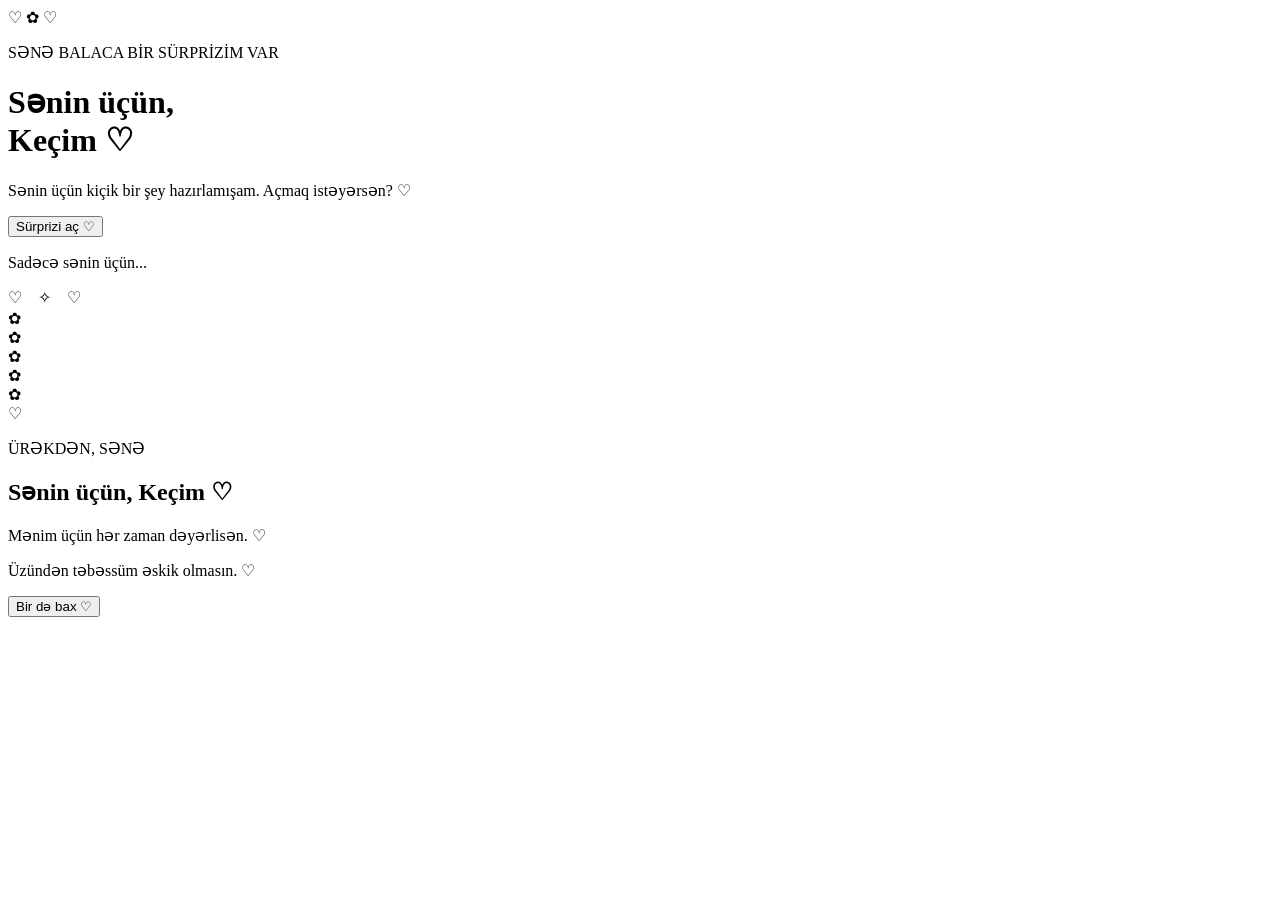
==== index.html @ e28e0ab4 "Create index.html" ====
<!DOCTYPE html>
<html lang="az">
<head>
  <meta charset="UTF-8">
  <meta name="viewport" content="width=device-width, initial-scale=1.0">
  <meta name="theme-color" content="#fff0f5">
  <title>Sənin üçün, Keçim ♡</title>
  <link rel="stylesheet" href="style.css">
</head>
<body>

  <main class="container" id="intro">
    <div class="little-hearts">♡ ✿ ♡</div>

    <p class="subtitle">SƏNƏ BALACA BİR SÜRPRİZİM VAR</p>

    <h1>Sənin üçün,<br>
      <span>Keçim ♡</span>
    </h1>

    <p class="description">
      Sənin üçün kiçik bir şey hazırlamışam.
      Açmaq istəyərsən? ♡
    </p>

    <button id="openButton">Sürprizi aç ♡</button>

    <p class="small-text">Sadəcə sənin üçün...</p>
  </main>

  <main class="gift hidden" id="gift">
    <div class="hearts">♡　✧　♡</div>

    <div class="bouquet" aria-label="Çəhrayı gül buketi">
      <div class="flower f1">✿</div>
      <div class="flower f2">✿</div>
      <div class="flower f3">✿</div>
      <div class="flower f4">✿</div>
      <div class="flower f5">✿</div>

      <div class="leaf l1"></div>
      <div class="leaf l2"></div>
      <div class="leaf l3"></div>

      <div class="stems"></div>
      <div class="paper"></div>
      <div class="bow">♡</div>
    </div>

    <p class="subtitle">ÜRƏKDƏN, SƏNƏ</p>

    <h2>Sənin üçün, Keçim ♡</h2>

    <div class="letter">
      <p>Mənim üçün hər zaman dəyərlisən. ♡</p>
    </div>

    <p class="ending">Üzündən təbəssüm əskik olmasın. ♡</p>

    <button id="backButton" class="secondary">
      Bir də bax ♡
    </button>
  </main>

  <div id="heartsLayer" aria-hidden="true"></div>

  <script src="script.js"></script>
</body>
</html>
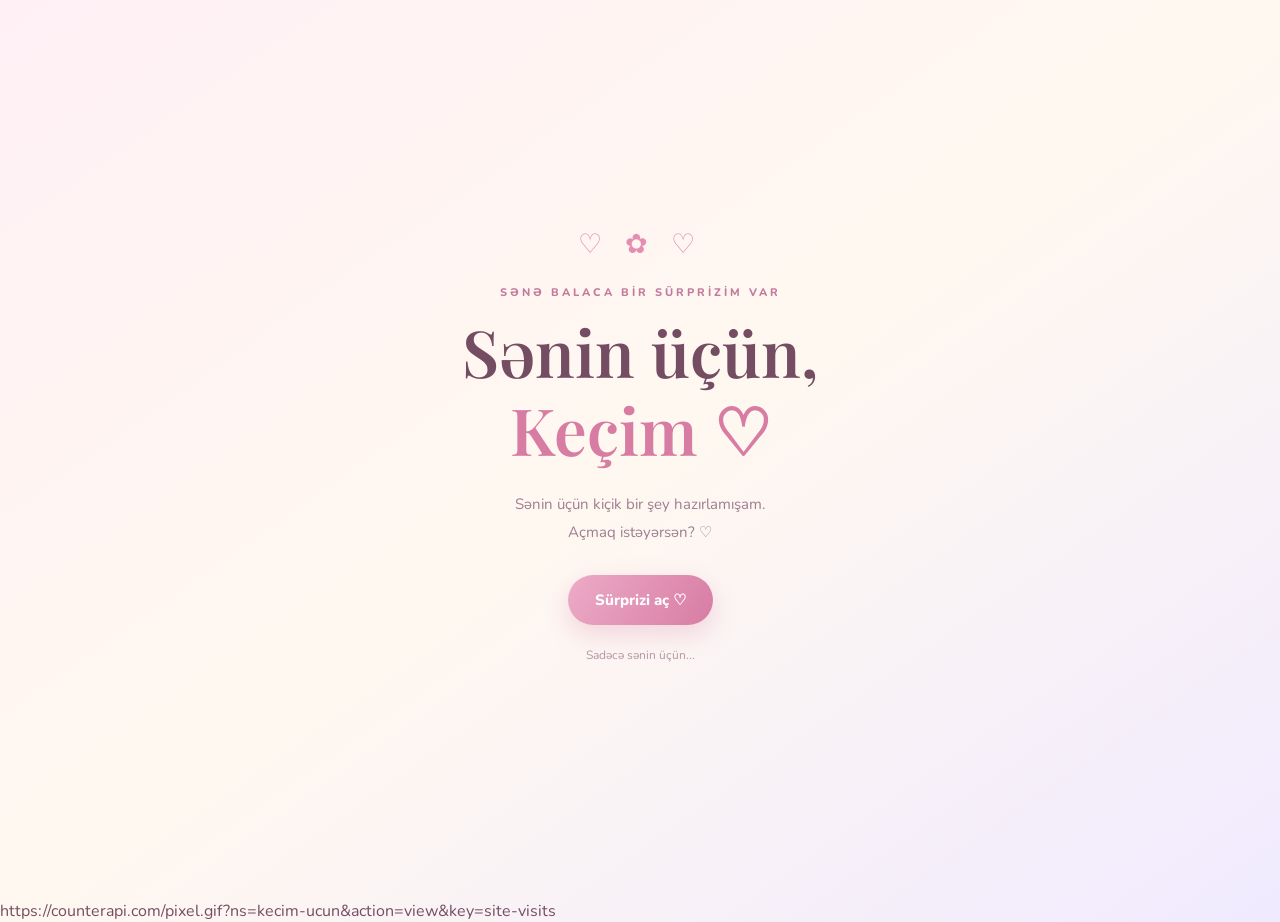
==== commit f7b7ef7c: "Update index.html" ====
--- a/index.html
+++ b/index.html
@@ -66,5 +66,6 @@
   <div id="heartsLayer" aria-hidden="true"></div>
 
   <script src="script.js"></script>
+  https://counterapi.com/pixel.gif?ns=kecim-ucun&action=view&key=site-visits
 </body>
 </html>
--- a/style.css
+++ b/style.css
@@ -0,0 +1,320 @@
+
+@import url('https://fonts.googleapis.com/css2?family=Playfair+Display:wght@500;600;700&family=Nunito:wght@400;600;700;800&display=swap');
+
+* {
+  box-sizing: border-box;
+}
+
+body {
+  margin: 0;
+  min-height: 100vh;
+  font-family: 'Nunito', sans-serif;
+  color: #754d63;
+  background: linear-gradient(145deg, #fff0f5, #fff8f0, #f0eaff);
+  overflow-x: hidden;
+}
+
+.container,
+.gift {
+  min-height: 100vh;
+  width: 100%;
+  padding: 35px 22px;
+  display: flex;
+  flex-direction: column;
+  justify-content: center;
+  align-items: center;
+  text-align: center;
+}
+
+.container {
+  animation: appear 1s ease both;
+}
+
+.little-hearts,
+.hearts {
+  color: #e58eb2;
+  font-size: 27px;
+  letter-spacing: 8px;
+  animation: float 2.5s ease-in-out infinite;
+}
+
+.subtitle {
+  margin: 22px 0 12px;
+  color: #c27b9d;
+  font-size: 11px;
+  font-weight: 800;
+  letter-spacing: 3px;
+}
+
+h1,
+h2 {
+  font-family: 'Playfair Display', Georgia, serif;
+  font-weight: 600;
+}
+
+h1 {
+  margin: 0;
+  font-size: clamp(43px, 11vw, 65px);
+  line-height: 1.2;
+}
+
+h1 span {
+  color: #d77da3;
+}
+
+.description {
+  max-width: 300px;
+  margin: 22px 0 28px;
+  color: #9d7e90;
+  font-size: 15px;
+  line-height: 1.9;
+}
+
+button {
+  border: none;
+  padding: 15px 27px;
+  border-radius: 50px;
+  color: white;
+  background: linear-gradient(120deg, #edabc7, #d77ca4);
+  box-shadow: 0 9px 24px #d77ca447;
+  font-family: inherit;
+  font-size: 15px;
+  font-weight: 800;
+  cursor: pointer;
+  transition: transform 0.25s, box-shadow 0.25s;
+}
+
+button:active {
+  transform: scale(0.96);
+}
+
+button:focus-visible {
+  outline: 3px solid #9b6ec4;
+  outline-offset: 4px;
+}
+
+.small-text,
+.ending {
+  color: #b493a5;
+  font-size: 12px;
+  margin-top: 22px;
+}
+
+.hidden {
+  display: none !important;
+}
+
+.gift {
+  animation: appear 0.9s ease both;
+}
+
+.gift h2 {
+  margin: 8px 0 20px;
+  font-size: clamp(29px, 7vw, 42px);
+}
+
+.bouquet {
+  position: relative;
+  width: 260px;
+  height: 245px;
+  margin: 10px auto 0;
+  animation: bloom 1s ease both;
+}
+
+.flower {
+  position: absolute;
+  z-index: 2;
+  display: grid;
+  place-items: center;
+  width: 65px;
+  height: 65px;
+  border: 5px dotted #f3b1cc;
+  border-radius: 50%;
+  color: #c9578a;
+  background: radial-gradient(circle, #fff1f7, #f5a8c7 65%, #f9d2e2);
+  box-shadow: 0 5px 15px #b65d861c;
+  font-size: 37px;
+}
+
+.f1 {
+  top: 27px;
+  left: 35px;
+  transform: rotate(-12deg);
+}
+
+.f2 {
+  top: 5px;
+  left: 94px;
+  width: 75px;
+  height: 75px;
+  font-size: 42px;
+}
+
+.f3 {
+  top: 27px;
+  right: 30px;
+  transform: rotate(12deg);
+}
+
+.f4 {
+  top: 72px;
+  left: 65px;
+  width: 58px;
+  height: 58px;
+  font-size: 32px;
+}
+
+.f5 {
+  top: 72px;
+  right: 58px;
+  width: 58px;
+  height: 58px;
+  font-size: 32px;
+}
+
+.stems {
+  position: absolute;
+  z-index: 1;
+  top: 90px;
+  left: 112px;
+  width: 35px;
+  height: 112px;
+  border-left: 5px solid #8bb991;
+  border-right: 5px solid #a0cba0;
+  transform: rotate(3deg);
+}
+
+.leaf {
+  position: absolute;
+  z-index: 2;
+  width: 42px;
+  height: 22px;
+  border-radius: 100% 0 100% 0;
+  background: #9bc69f;
+}
+
+.l1 {
+  top: 125px;
+  left: 58px;
+  transform: rotate(15deg);
+}
+
+.l2 {
+  top: 145px;
+  right: 50px;
+  transform: rotate(75deg);
+}
+
+.l3 {
+  top: 165px;
+  left: 91px;
+  transform: rotate(-5deg);
+}
+
+.paper {
+  position: absolute;
+  z-index: 3;
+  bottom: 0;
+  left: 43px;
+  width: 175px;
+  height: 105px;
+  clip-path: polygon(5% 0, 95% 0, 72% 100%, 50% 76%, 28% 100%);
+  background: linear-gradient(110deg, #f0d0dc, #fff0e8, #eac5d5);
+}
+
+.bow {
+  position: absolute;
+  z-index: 4;
+  bottom: 29px;
+  left: 113px;
+  color: #c95f8d;
+  font-size: 35px;
+}
+
+.letter {
+  width: min(100%, 390px);
+  padding: 24px 20px;
+  border: 1px solid #f1d5e2;
+  border-radius: 23px;
+  background: #ffffffa8;
+  box-shadow: 0 12px 35px #a9678c12;
+}
+
+.letter p {
+  margin: 0;
+  font-family: 'Playfair Display', Georgia, serif;
+  font-size: 20px;
+  line-height: 1.7;
+}
+
+.secondary {
+  margin-top: 8px;
+  color: #bf7598;
+  border: 1px solid #efd0df;
+  background: #ffffffa8;
+  box-shadow: none;
+}
+
+#heartsLayer {
+  position: fixed;
+  inset: 0;
+  overflow: hidden;
+  pointer-events: none;
+  z-index: 5;
+}
+
+.floating-heart {
+  position: absolute;
+  top: -30px;
+  color: #e58eb2;
+  animation: fall linear forwards;
+}
+
+@keyframes appear {
+  from {
+    opacity: 0;
+    transform: translateY(18px);
+  }
+  to {
+    opacity: 1;
+    transform: translateY(0);
+  }
+}
+
+@keyframes bloom {
+  from {
+    opacity: 0;
+    transform: scale(0.65);
+  }
+  to {
+    opacity: 1;
+    transform: scale(1);
+  }
+}
+
+@keyframes float {
+  0%, 100% {
+    transform: translateY(0);
+  }
+  50% {
+    transform: translateY(-7px);
+  }
+}
+
+@keyframes fall {
+  to {
+    transform: translateY(110vh) rotate(360deg);
+    opacity: 0;
+  }
+}
+
+@media (prefers-reduced-motion: reduce) {
+  *,
+  *::before,
+  *::after {
+    animation-duration: 0.01ms !important;
+    animation-iteration-count: 1 !important;
+    transition-duration: 0.01ms !important;
+  }
+}
+ 
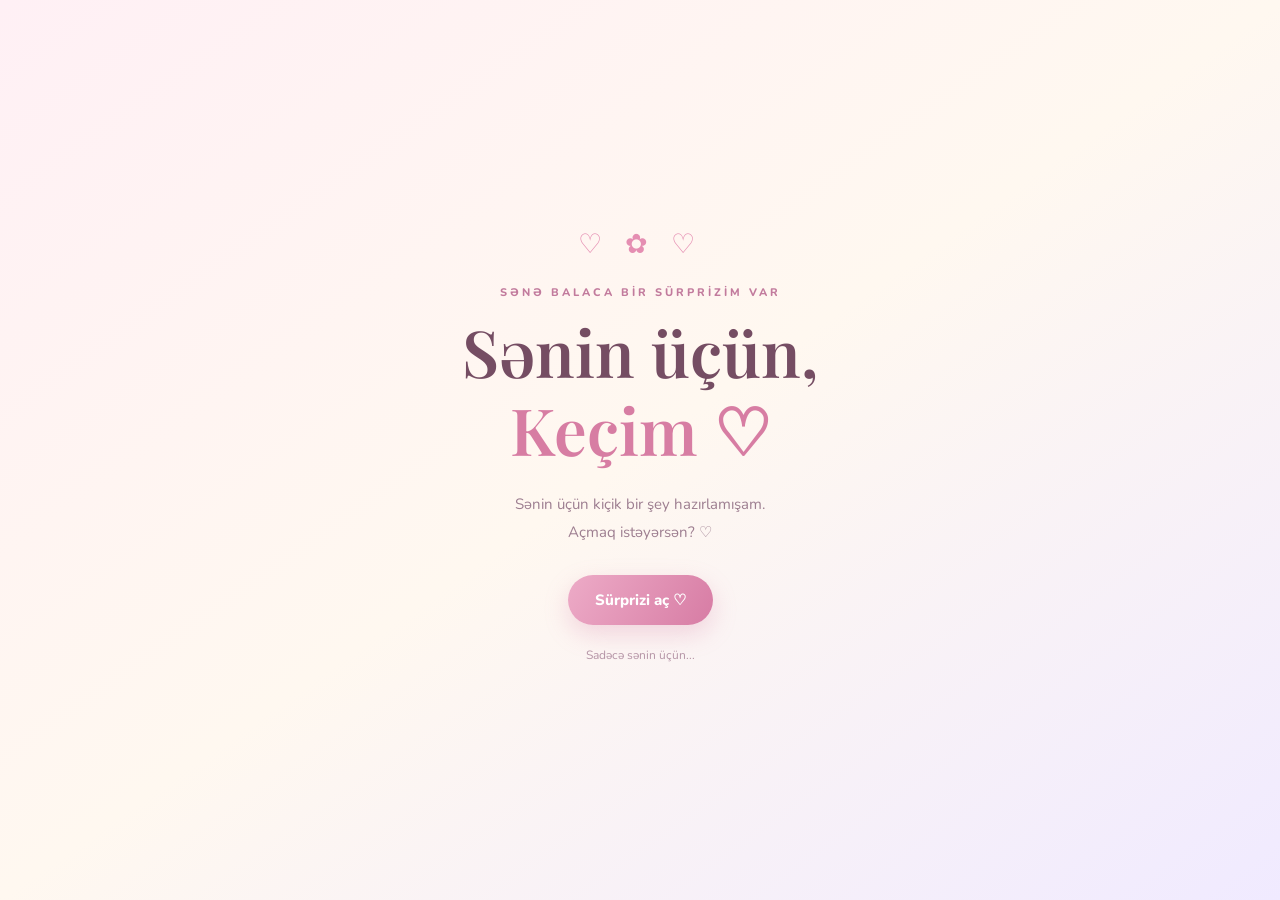
==== commit 21e4bf2d: "Update index.html" ====
--- a/index.html
+++ b/index.html
@@ -61,11 +61,12 @@
     <button id="backButton" class="secondary">
       Bir də bax ♡
     </button>
-  </main>
 
-  <div id="heartsLayer" aria-hidden="true"></div>
-
-  <script src="script.js"></script>
-  https://counterapi.com/pixel.gif?ns=kecim-ucun&action=view&key=site-visits
+    
+<script>
+fetch("https://countapi.mileshilliard.com/api/v1/hit/kecim_ucun_visits_2026_8x4m7q2p")
+  .catch(error => console.log("Sayğac xətası:", error));
+</script>
+ 
 </body>
 </html>
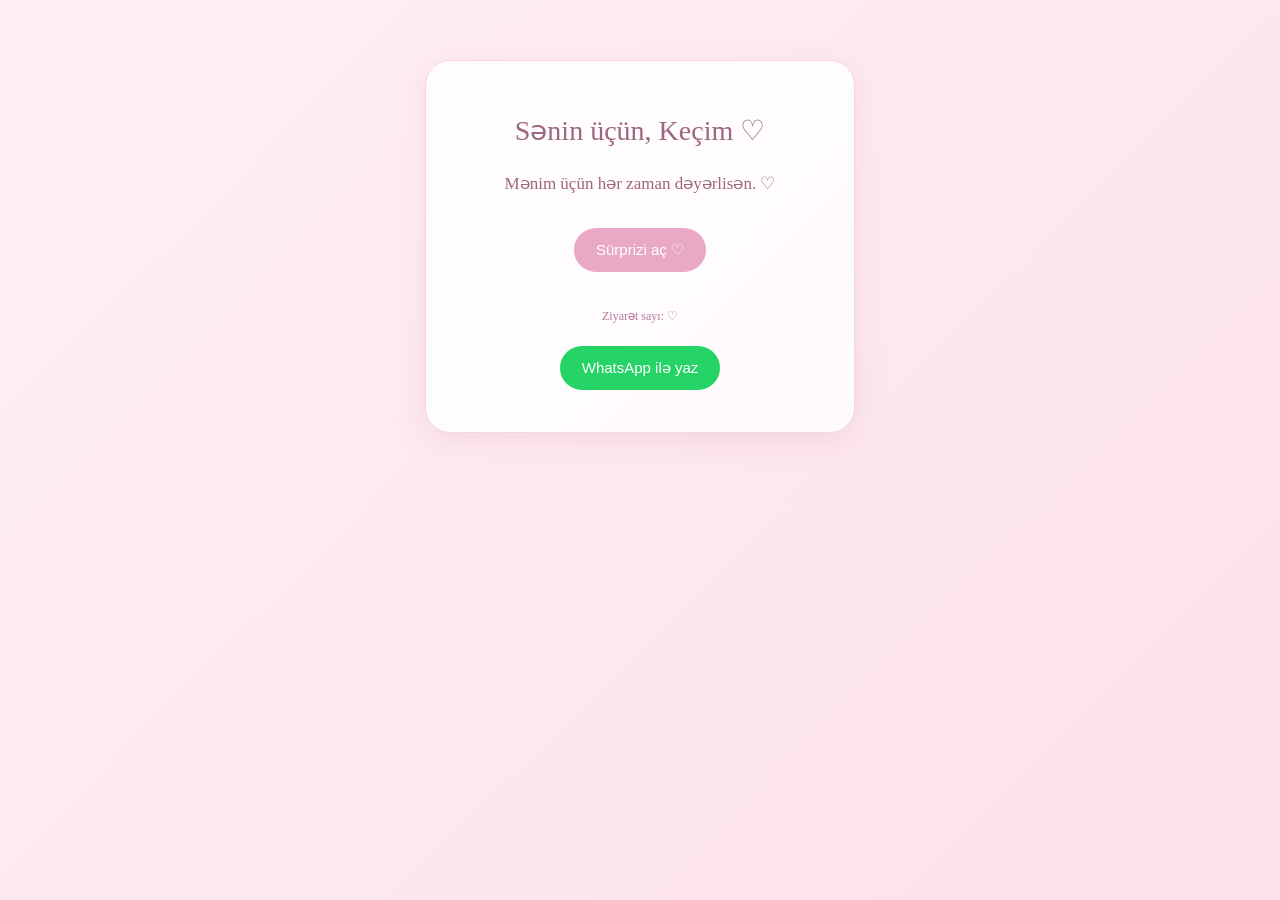
==== commit 625222fa: "Update index.html" ====
--- a/index.html
+++ b/index.html
@@ -3,70 +3,212 @@
 <html lang="az">
 <head>
   <meta charset="UTF-8">
-  <meta name="viewport" content="width=device-width, initial-scale=1.0">
-  <meta name="theme-color" content="#fff0f5">
+  <meta name="viewport" content="width=device-width, initial-scale=1">
   <title>Sənin üçün, Keçim ♡</title>
-  <link rel="stylesheet" href="style.css">
+
+  <style>
+    * {
+      box-sizing: border-box;
+    }
+
+    body {
+      margin: 0;
+      min-height: 100vh;
+      padding: 25px 16px;
+      font-family: Georgia, serif;
+      text-align: center;
+      color: #9d6681;
+      background: linear-gradient(135deg, #fff0f5, #fce0eb);
+    }
+
+    .card {
+      max-width: 430px;
+      margin: 35px auto;
+      padding: 30px 20px;
+      background: #ffffffd9;
+      border: 1px solid #f3d5e2;
+      border-radius: 25px;
+      box-shadow: 0 8px 28px #dba8bf45;
+    }
+
+    h1 {
+      font-size: 28px;
+      font-weight: normal;
+    }
+
+    p {
+      font-size: 17px;
+      line-height: 1.7;
+    }
+
+    button, .whatsapp {
+      display: inline-block;
+      margin: 12px 5px;
+      padding: 13px 22px;
+      border: none;
+      border-radius: 30px;
+      font-size: 15px;
+      cursor: pointer;
+      text-decoration: none;
+    }
+
+    button {
+      background: #e9a9c5;
+      color: white;
+    }
+
+    .whatsapp {
+      background: #25D366;
+      color: white;
+      font-family: Arial, sans-serif;
+    }
+
+    #gift {
+      display: none;
+    }
+
+    .bouquet {
+      font-size: 75px;
+      margin: 25px 0;
+      animation: sway 3s ease-in-out infinite;
+    }
+
+    @keyframes sway {
+      0%, 100% { transform: rotate(-5deg); }
+      50% { transform: rotate(5deg); }
+    }
+
+    .ending {
+      margin-top: 25px;
+      font-size: 16px;
+    }
+
+    .visit-counter {
+      margin: 25px auto 10px;
+      font-size: 12px;
+      color: #b77998;
+    }
+
+    #heartsLayer {
+      position: fixed;
+      inset: 0;
+      overflow: hidden;
+      pointer-events: none;
+      z-index: 5;
+    }
+
+    .heart {
+      position: absolute;
+      top: -30px;
+      color: #e6a1c0;
+      animation: fall 5s linear forwards;
+    }
+
+    @keyframes fall {
+      to {
+        transform: translateY(110vh) rotate(360deg);
+        opacity: 0;
+      }
+    }
+  </style>
 </head>
+
 <body>
-
-  <main class="container" id="intro">
-    <div class="little-hearts">♡ ✿ ♡</div>
-
-    <p class="subtitle">SƏNƏ BALACA BİR SÜRPRİZİM VAR</p>
-
-    <h1>Sənin üçün,<br>
-      <span>Keçim ♡</span>
-    </h1>
-
-    <p class="description">
-      Sənin üçün kiçik bir şey hazırlamışam.
-      Açmaq istəyərsən? ♡
-    </p>
-
-    <button id="openButton">Sürprizi aç ♡</button>
-
-    <p class="small-text">Sadəcə sənin üçün...</p>
+  <main class="card">
+    <section id="intro">
+      <h1>Sənin üçün, Keçim ♡</h1>
+      <p>Mənim üçün hər zaman dəyərlisən. ♡</p>
+      <button id="openButton" type="button">
+        Sürprizi aç ♡
+      </button>
+    </section>
+
+    <section id="gift">
+      <h1>Sənin üçün ♡</h1>
+
+      <div class="bouquet">💐</div>
+
+      <p>Mənim üçün hər zaman dəyərlisən. ♡</p>
+
+      <p class="ending">
+        Üzündən təbəssüm əskik olmasın. ♡
+      </p>
+
+      <button id="backButton" type="button">
+        Geri qayıt
+      </button>
+    </section>
+
+    <div class="visit-counter">
+      Ziyarət sayı: <span id="visitCount">♡</span>
+    </div>
+
+    <a
+      class="whatsapp"
+      href="https://wa.me/994103109510"
+      target="_blank"
+      rel="noopener noreferrer"
+    >
+      WhatsApp ilə yaz
+    </a>
   </main>
 
-  <main class="gift hidden" id="gift">
-    <div class="hearts">♡　✧　♡</div>
-
-    <div class="bouquet" aria-label="Çəhrayı gül buketi">
-      <div class="flower f1">✿</div>
-      <div class="flower f2">✿</div>
-      <div class="flower f3">✿</div>
-      <div class="flower f4">✿</div>
-      <div class="flower f5">✿</div>
-
-      <div class="leaf l1"></div>
-      <div class="leaf l2"></div>
-      <div class="leaf l3"></div>
-
-      <div class="stems"></div>
-      <div class="paper"></div>
-      <div class="bow">♡</div>
-    </div>
-
-    <p class="subtitle">ÜRƏKDƏN, SƏNƏ</p>
-
-    <h2>Sənin üçün, Keçim ♡</h2>
-
-    <div class="letter">
-      <p>Mənim üçün hər zaman dəyərlisən. ♡</p>
-    </div>
-
-    <p class="ending">Üzündən təbəssüm əskik olmasın. ♡</p>
-
-    <button id="backButton" class="secondary">
-      Bir də bax ♡
-    </button>
-
-    
-<script>
-fetch("https://countapi.mileshilliard.com/api/v1/hit/kecim_ucun_visits_2026_8x4m7q2p")
-  .catch(error => console.log("Sayğac xətası:", error));
-</script>
- 
+  <div id="heartsLayer" aria-hidden="true"></div>
+
+  <script>
+    const intro = document.getElementById("intro");
+    const gift = document.getElementById("gift");
+    const openButton = document.getElementById("openButton");
+    const backButton = document.getElementById("backButton");
+    const heartsLayer = document.getElementById("heartsLayer");
+
+    openButton.addEventListener("click", function () {
+      intro.style.display = "none";
+      gift.style.display = "block";
+      makeHearts();
+    });
+
+    backButton.addEventListener("click", function () {
+      gift.style.display = "none";
+      intro.style.display = "block";
+    });
+
+    function makeHearts() {
+      for (let i = 0; i < 18; i++) {
+        const heart = document.createElement("span");
+        heart.className = "heart";
+        heart.textContent = "♡";
+        heart.style.left = Math.random() * 100 + "%";
+        heart.style.animationDelay = Math.random() * 3 + "s";
+        heart.style.fontSize = (14 + Math.random() * 18) + "px";
+        heartsLayer.appendChild(heart);
+
+        setTimeout(function () {
+          heart.remove();
+        }, 8000);
+      }
+    }
+
+    // Ziyarət sayını artır
+    fetch(
+      "https://countapi.mileshilliard.com/api/v1/hit/kecim_ucun_visits_2026_8x4m7q2p"
+    ).catch(function () {});
+
+    // Cari ziyarət sayını göstər
+    fetch(
+      "https://countapi.mileshilliard.com/api/v1/get/kecim_ucun_visits_2026_8x4m7q2p",
+      { cache: "no-store" }
+    )
+      .then(function (response) {
+        return response.json();
+      })
+      .then(function (data) {
+        document.getElementById("visitCount").textContent =
+          data.value ?? "♡";
+      })
+      .catch(function () {
+        document.getElementById("visitCount").textContent = "♡";
+      });
+  </script>
 </body>
 </html>
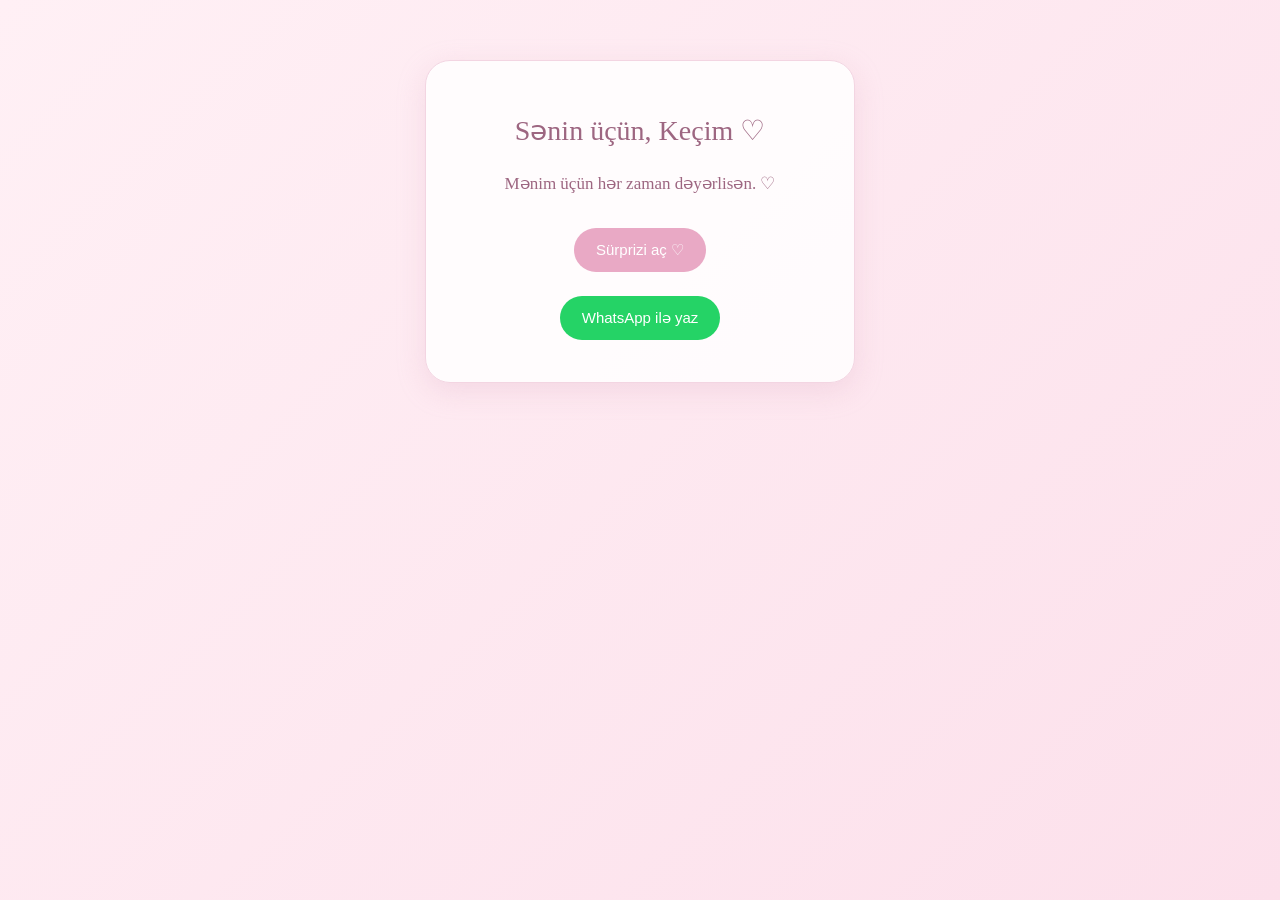
==== commit 8dda1f71: "Update index.html" ====
--- a/index.html
+++ b/index.html
@@ -139,9 +139,7 @@
       </button>
     </section>
 
-    <div class="visit-counter">
-      Ziyarət sayı: <span id="visitCount">♡</span>
-    </div>
+  
 
     <a
       class="whatsapp"
